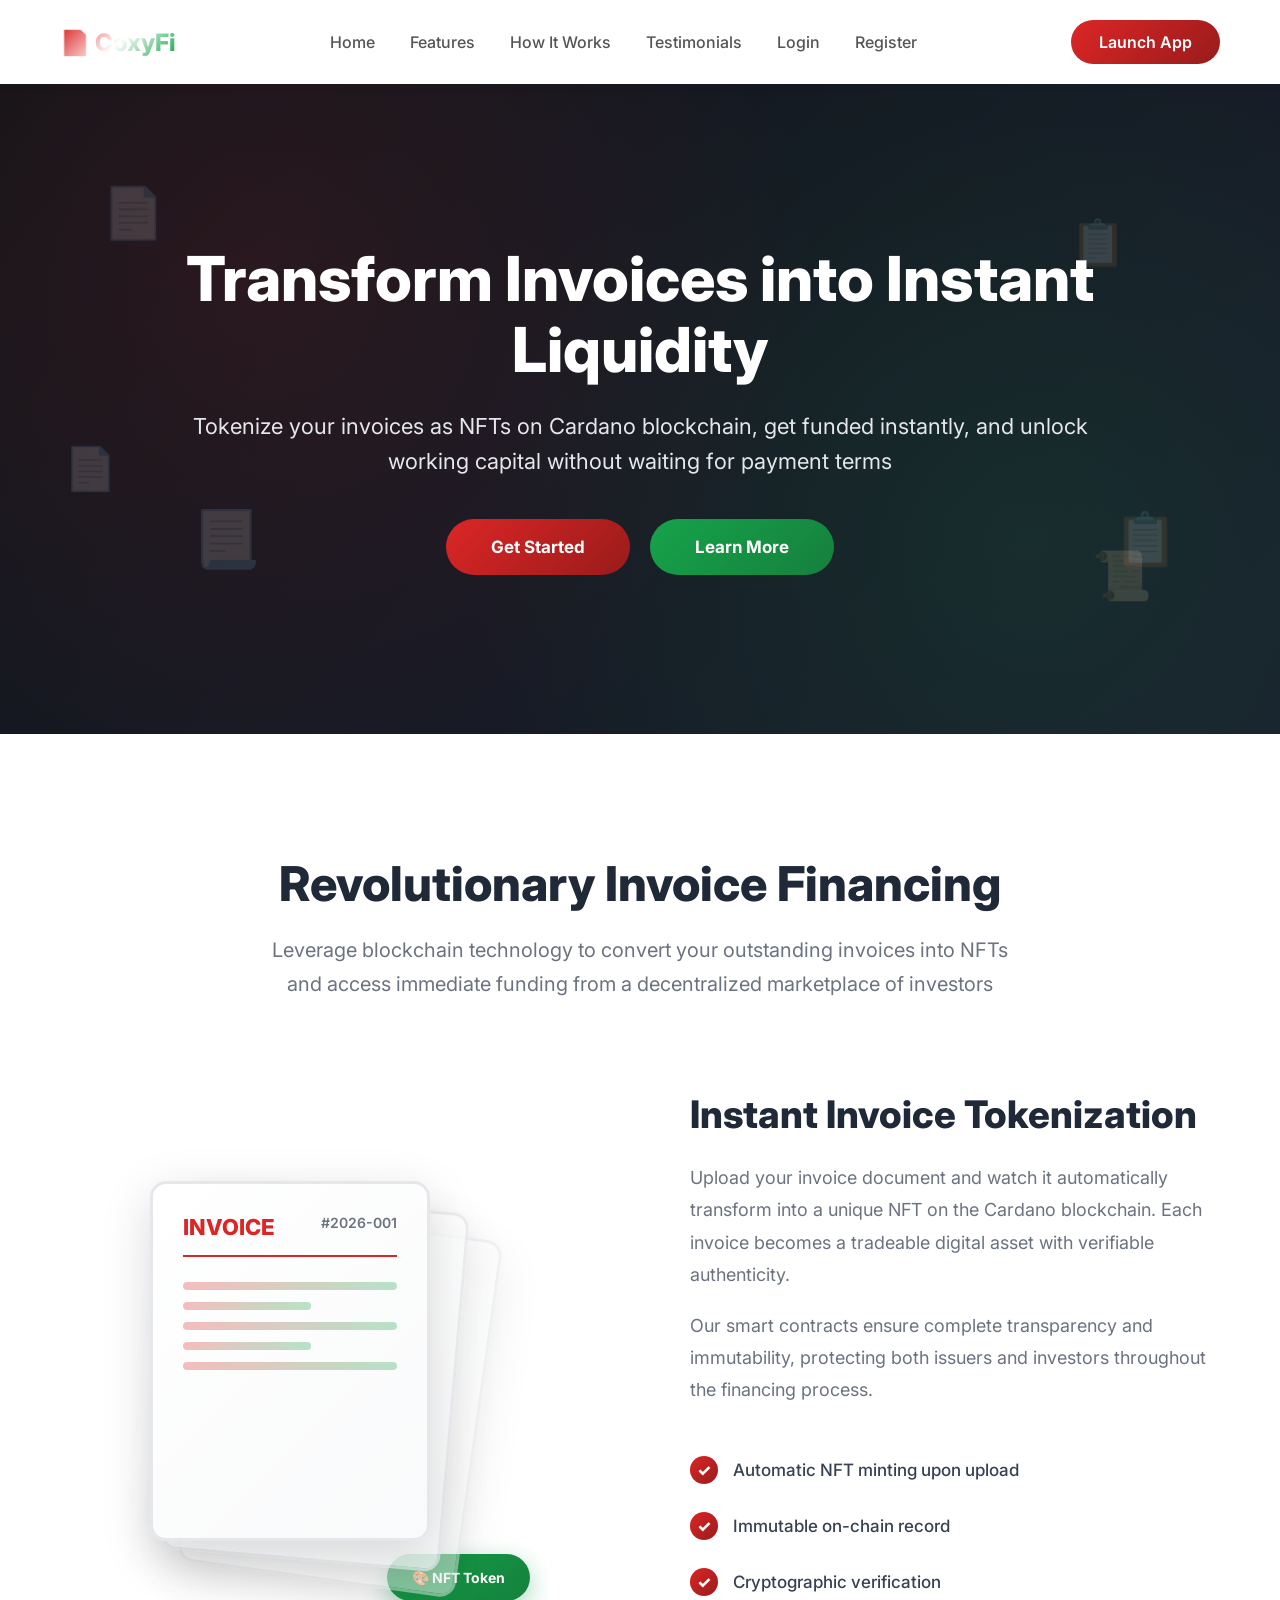
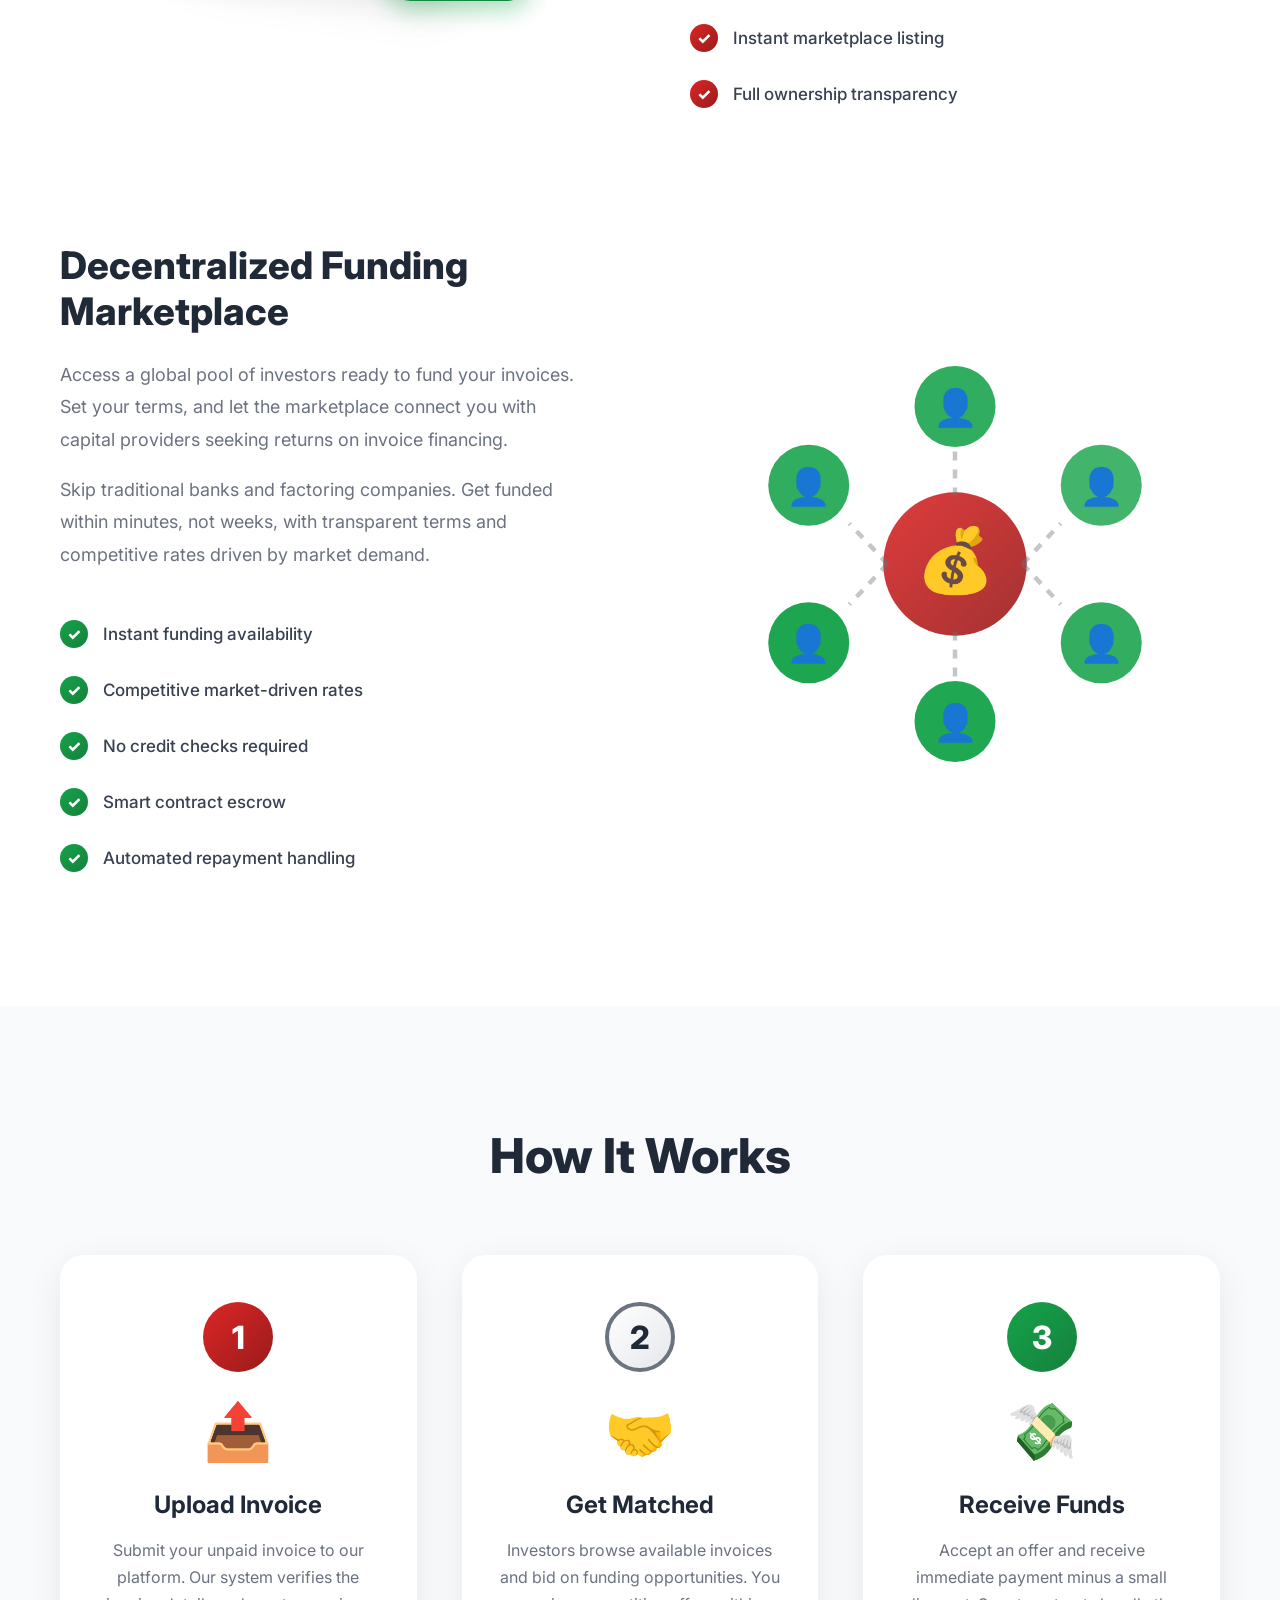
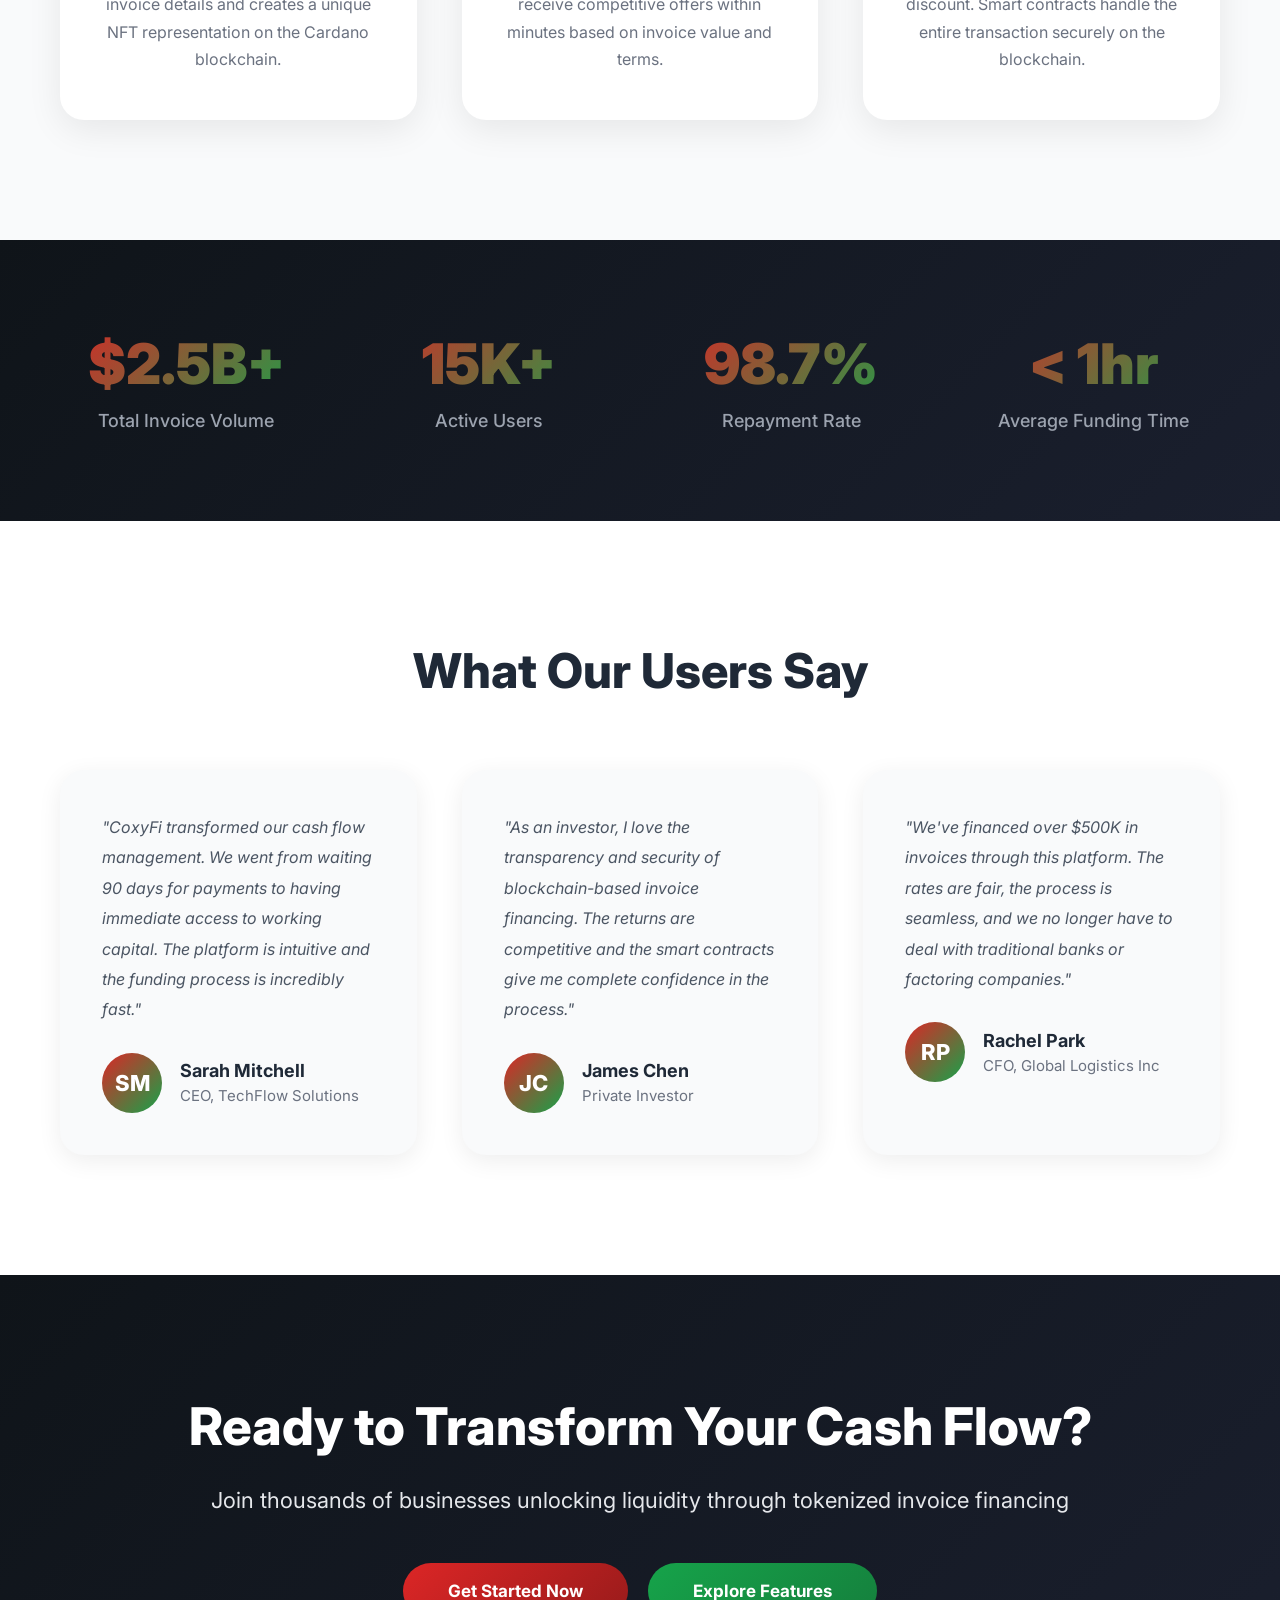
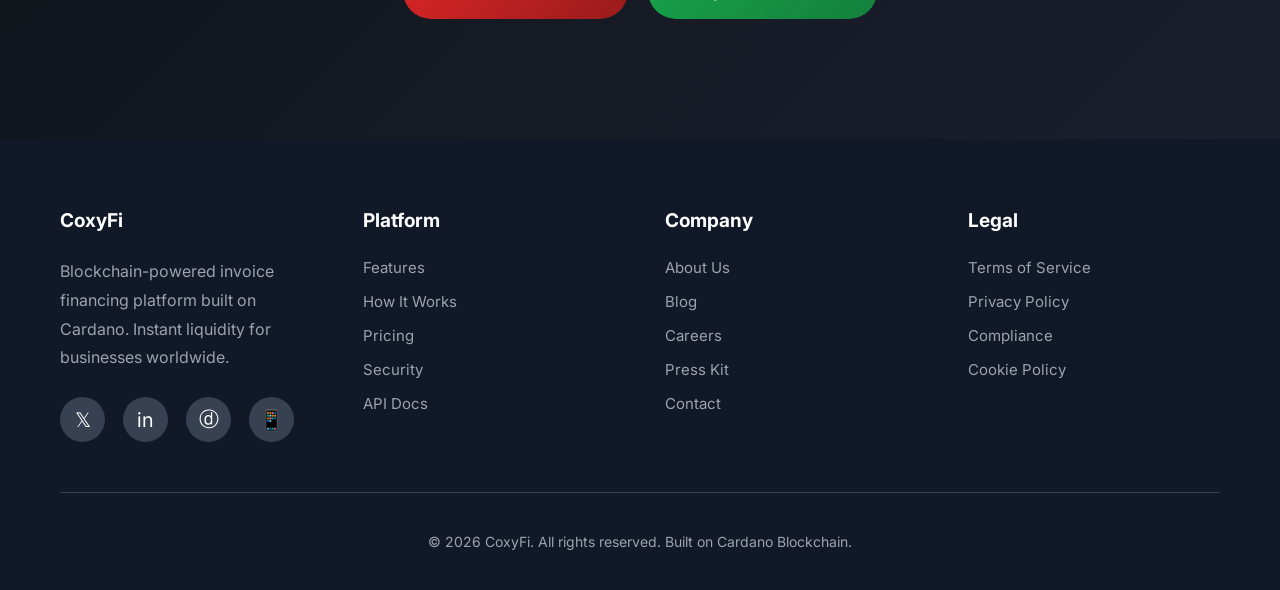
==== Job-69799/index.html @ 393293cd "new" ====
<!DOCTYPE html>
<html lang="en">
<head>
  <meta name="google-site-verification" content="g15MsRYz-EaD4_jVAb0_y1AlkuP0_rYGeJ5r_LJmcfE" />
  <meta charset="UTF-8">
  <meta name="viewport" content="width=device-width, initial-scale=1.0">
  <title>Invoice Finance - Tokenized Invoice Financing on Cardano</title>
  <link href="https://fonts.googleapis.com/css2?family=Inter:wght@300;400;600;700;800&display=swap" rel="stylesheet">
  <style>
    * {
      margin: 0;
      padding: 0;
      box-sizing: border-box;
    }

    body {
      font-family: 'Inter', sans-serif;
      color: #333;
      overflow-x: hidden;
    }

    /* Navigation */
    nav {
      display: flex;
      justify-content: space-between;
      align-items: center;
      padding: 20px 60px;
      background: white;
      box-shadow: 0 2px 10px rgba(0,0,0,0.05);
      position: sticky;
      top: 0;
      z-index: 1000;
    }

    .logo {
      display: flex;
      align-items: center;
      gap: 10px;
      font-size: 24px;
      font-weight: 800;
      background: linear-gradient(135deg, #dc2626 0%, #fff 50%, #16a34a 100%);
      -webkit-background-clip: text;
      -webkit-text-fill-color: transparent;
    }

    .nav-links {
      display: flex;
      gap: 35px;
      list-style: none;
    }

    .nav-links a {
      text-decoration: none;
      color: #555;
      font-weight: 500;
      transition: color 0.3s;
    }

    .nav-links a:hover {
      color: #dc2626;
    }

    .nav-cta {
      background: linear-gradient(135deg, #dc2626, #991b1b);
      color: white;
      padding: 12px 28px;
      border-radius: 25px;
      border: none;
      font-weight: 600;
      cursor: pointer;
      transition: all 0.3s;
      text-decoration: none;
    }

    .nav-cta:hover {
      transform: translateY(-2px);
      box-shadow: 0 4px 12px rgba(220, 38, 38, 0.4);
    }

    /* Hero Section */
    .hero {
      background: linear-gradient(135deg, #0f1419 0%, #1a1f2e 100%);
      padding: 120px 60px;
      position: relative;
      overflow: hidden;
      min-height: 650px;
      display: flex;
      align-items: center;
      justify-content: center;
    }

    .hero::before {
      content: '';
      position: absolute;
      inset: 0;
      background-image: 
        radial-gradient(circle at 20% 30%, rgba(220, 38, 38, 0.12) 0%, transparent 50%),
        radial-gradient(circle at 80% 70%, rgba(22, 163, 74, 0.12) 0%, transparent 50%);
      animation: pulse 15s ease-in-out infinite;
    }

    @keyframes pulse {
      0%, 100% { opacity: 1; }
      50% { opacity: 0.6; }
    }

    .hero-content {
      position: relative;
      z-index: 2;
      text-align: center;
      max-width: 950px;
    }

    .hero h1 {
      font-size: 62px;
      color: white;
      margin-bottom: 24px;
      line-height: 1.15;
      font-weight: 800;
      animation: fadeInUp 0.8s ease;
    }

    .hero p {
      font-size: 22px;
      color: #e5e7eb;
      margin-bottom: 40px;
      line-height: 1.6;
      animation: fadeInUp 1s ease;
    }

    @keyframes fadeInUp {
      from {
        opacity: 0;
        transform: translateY(30px);
      }
      to {
        opacity: 1;
        transform: translateY(0);
      }
    }

    .hero-buttons {
      display: flex;
      gap: 20px;
      justify-content: center;
      animation: fadeInUp 1.2s ease;
    }

    .btn-primary {
      background: linear-gradient(135deg, #dc2626, #991b1b);
      color: white;
      padding: 18px 45px;
      border: none;
      border-radius: 30px;
      font-size: 17px;
      font-weight: 700;
      cursor: pointer;
      transition: all 0.3s;
      text-decoration: none;
      display: inline-block;
    }

    .btn-primary:hover {
      transform: translateY(-3px);
      box-shadow: 0 10px 25px rgba(220, 38, 38, 0.5);
    }

    .btn-secondary {
      background: linear-gradient(135deg, #16a34a, #15803d);
      color: white;
      padding: 18px 45px;
      border: none;
      border-radius: 30px;
      font-size: 17px;
      font-weight: 700;
      cursor: pointer;
      transition: all 0.3s;
      text-decoration: none;
      display: inline-block;
    }

    .btn-secondary:hover {
      transform: translateY(-3px);
      box-shadow: 0 10px 25px rgba(22, 163, 74, 0.5);
    }

    /* Floating Invoices */
    .floating-invoices {
      position: absolute;
      width: 100%;
      height: 100%;
      top: 0;
      left: 0;
    }

    .invoice-float {
      position: absolute;
      animation: floatInvoice 8s ease-in-out infinite;
      opacity: 0.15;
    }

    .invoice-1 { top: 15%; left: 8%; animation-delay: 0s; font-size: 50px; }
    .invoice-2 { top: 20%; right: 12%; animation-delay: 1.5s; font-size: 45px; }
    .invoice-3 { bottom: 25%; left: 15%; animation-delay: 3s; font-size: 55px; }
    .invoice-4 { bottom: 20%; right: 10%; animation-delay: 2s; font-size: 48px; }
    .invoice-5 { top: 55%; left: 5%; animation-delay: 4s; font-size: 42px; }
    .invoice-6 { top: 65%; right: 8%; animation-delay: 1s; font-size: 52px; }

    @keyframes floatInvoice {
      0%, 100% { transform: translateY(0) rotate(0deg); }
      25% { transform: translateY(-30px) rotate(8deg); }
      50% { transform: translateY(-20px) rotate(-8deg); }
      75% { transform: translateY(-25px) rotate(5deg); }
    }

    /* Features Section */
    .features {
      padding: 120px 60px;
      background: white;
    }

    .features-header {
      text-align: center;
      margin-bottom: 90px;
    }

    .features-header h2 {
      font-size: 48px;
      margin-bottom: 20px;
      color: #1f2937;
      font-weight: 800;
    }

    .features-header p {
      font-size: 20px;
      color: #6b7280;
      max-width: 750px;
      margin: 0 auto;
      line-height: 1.7;
    }

    .features-grid {
      display: grid;
      grid-template-columns: repeat(2, 1fr);
      gap: 100px;
      max-width: 1300px;
      margin: 0 auto;
      align-items: center;
    }

    /* Invoice Visual */
    .invoice-visual {
      position: relative;
      height: 500px;
      display: flex;
      align-items: center;
      justify-content: center;
    }

    .invoice-stack {
      position: relative;
      width: 350px;
      height: 450px;
    }

    .invoice-doc {
      position: absolute;
      width: 280px;
      height: 360px;
      background: linear-gradient(135deg, #fff, #f9fafb);
      border-radius: 16px;
      box-shadow: 0 15px 50px rgba(0,0,0,0.15);
      padding: 30px;
      border: 3px solid #e5e7eb;
    }

    .invoice-doc-1 {
      top: 0;
      left: 0;
      z-index: 3;
      animation: invoicePulse 3s ease-in-out infinite;
    }

    .invoice-doc-2 {
      top: 20px;
      left: 25px;
      z-index: 2;
      opacity: 0.7;
      transform: rotate(5deg);
    }

    .invoice-doc-3 {
      top: 40px;
      left: 50px;
      z-index: 1;
      opacity: 0.5;
      transform: rotate(8deg);
    }

    @keyframes invoicePulse {
      0%, 100% { transform: translateY(0) scale(1); }
      50% { transform: translateY(-15px) scale(1.05); }
    }

    .invoice-header {
      display: flex;
      justify-content: space-between;
      margin-bottom: 25px;
      padding-bottom: 15px;
      border-bottom: 2px solid #dc2626;
    }

    .invoice-title {
      font-size: 22px;
      font-weight: 800;
      color: #dc2626;
    }

    .invoice-number {
      font-size: 14px;
      color: #6b7280;
      font-weight: 600;
    }

    .invoice-line {
      height: 8px;
      background: linear-gradient(90deg, #dc2626, #16a34a);
      border-radius: 4px;
      margin: 12px 0;
      opacity: 0.3;
    }

    .invoice-line.short {
      width: 60%;
    }

    .nft-badge {
      position: absolute;
      bottom: 30px;
      right: -30px;
      background: linear-gradient(135deg, #16a34a, #15803d);
      color: white;
      padding: 15px 25px;
      border-radius: 50px;
      font-weight: 700;
      font-size: 14px;
      box-shadow: 0 8px 25px rgba(22, 163, 74, 0.4);
      animation: badgePulse 2s ease-in-out infinite;
    }

    @keyframes badgePulse {
      0%, 100% { transform: scale(1); }
      50% { transform: scale(1.1); }
    }

    .feature-content h3 {
      font-size: 38px;
      margin-bottom: 25px;
      color: #1f2937;
      font-weight: 800;
    }

    .feature-content p {
      font-size: 18px;
      color: #6b7280;
      line-height: 1.8;
      margin-bottom: 18px;
    }

    .feature-list {
      list-style: none;
      margin-top: 35px;
    }

    .feature-list li {
      padding: 14px 0;
      display: flex;
      align-items: center;
      gap: 15px;
      font-size: 17px;
      color: #374151;
      font-weight: 500;
    }

    .feature-list li::before {
      content: '✓';
      width: 28px;
      height: 28px;
      background: linear-gradient(135deg, #16a34a, #15803d);
      color: white;
      border-radius: 50%;
      display: flex;
      align-items: center;
      justify-content: center;
      flex-shrink: 0;
      font-weight: 800;
      font-size: 16px;
    }

    .feature-list.red li::before {
      background: linear-gradient(135deg, #dc2626, #991b1b);
    }

    /* How It Works */
    .how-it-works {
      padding: 120px 60px;
      background: #f9fafb;
    }

    .how-it-works h2 {
      text-align: center;
      font-size: 48px;
      margin-bottom: 70px;
      color: #1f2937;
      font-weight: 800;
    }

    .steps-grid {
      display: grid;
      grid-template-columns: repeat(3, 1fr);
      gap: 45px;
      max-width: 1300px;
      margin: 0 auto;
    }

    .step-card {
      background: white;
      padding: 45px 35px;
      border-radius: 24px;
      text-align: center;
      box-shadow: 0 10px 35px rgba(0,0,0,0.08);
      transition: all 0.4s;
      position: relative;
      border: 2px solid transparent;
    }

    .step-card:hover {
      transform: translateY(-12px);
      box-shadow: 0 20px 50px rgba(0,0,0,0.15);
      border-color: #dc2626;
    }

    .step-number {
      width: 70px;
      height: 70px;
      background: linear-gradient(135deg, #dc2626, #991b1b);
      color: white;
      border-radius: 50%;
      display: flex;
      align-items: center;
      justify-content: center;
      font-size: 32px;
      font-weight: 800;
      margin: 0 auto 25px;
    }

    .step-card:nth-child(2) .step-number {
      background: linear-gradient(135deg, #fff, #e5e7eb);
      color: #1f2937;
      border: 4px solid #6b7280;
    }

    .step-card:nth-child(3) .step-number {
      background: linear-gradient(135deg, #16a34a, #15803d);
    }

    .step-icon {
      font-size: 56px;
      margin-bottom: 25px;
    }

    .step-card h3 {
      font-size: 24px;
      margin-bottom: 18px;
      color: #1f2937;
      font-weight: 700;
    }

    .step-card p {
      color: #6b7280;
      line-height: 1.7;
      font-size: 16px;
    }

    /* Stats */
    .stats {
      padding: 90px 60px;
      background: linear-gradient(135deg, #0f1419 0%, #1a1f2e 100%);
      color: white;
    }

    .stats-grid {
      display: grid;
      grid-template-columns: repeat(4, 1fr);
      gap: 50px;
      max-width: 1300px;
      margin: 0 auto;
      text-align: center;
    }

    .stat-item h3 {
      font-size: 56px;
      margin-bottom: 12px;
      background: linear-gradient(135deg, #dc2626, #16a34a);
      -webkit-background-clip: text;
      -webkit-text-fill-color: transparent;
      font-weight: 900;
    }

    .stat-item p {
      font-size: 18px;
      color: #9ca3af;
      font-weight: 500;
    }

    /* Testimonials */
    .testimonials {
      padding: 120px 60px;
      background: white;
    }

    .testimonials h2 {
      text-align: center;
      font-size: 48px;
      margin-bottom: 70px;
      color: #1f2937;
      font-weight: 800;
    }

    .testimonial-grid {
      display: grid;
      grid-template-columns: repeat(3, 1fr);
      gap: 45px;
      max-width: 1300px;
      margin: 0 auto;
    }

    .testimonial {
      background: #f9fafb;
      padding: 40px;
      border-radius: 24px;
      box-shadow: 0 6px 25px rgba(0,0,0,0.07);
      transition: all 0.4s;
      border: 2px solid transparent;
    }

    .testimonial:hover {
      transform: translateY(-8px);
      box-shadow: 0 12px 40px rgba(0,0,0,0.12);
      border-color: #16a34a;
    }

    .testimonial-text {
      color: #4b5563;
      line-height: 1.9;
      margin-bottom: 28px;
      font-style: italic;
      font-size: 16px;
    }

    .testimonial-author {
      display: flex;
      align-items: center;
      gap: 18px;
    }

    .author-avatar {
      width: 60px;
      height: 60px;
      border-radius: 50%;
      background: linear-gradient(135deg, #dc2626, #16a34a);
      display: flex;
      align-items: center;
      justify-content: center;
      color: white;
      font-weight: 800;
      font-size: 22px;
    }

    .author-info h4 {
      font-size: 18px;
      margin-bottom: 5px;
      color: #1f2937;
      font-weight: 700;
    }

    .author-info p {
      font-size: 15px;
      color: #6b7280;
    }

    /* CTA Section */
    .cta-section {
      padding: 120px 60px;
      background: linear-gradient(135deg, #0f1419 0%, #1a1f2e 100%);
      text-align: center;
      color: white;
    }

    .cta-section h2 {
      font-size: 52px;
      margin-bottom: 25px;
      font-weight: 800;
    }

    .cta-section p {
      font-size: 22px;
      color: #e5e7eb;
      margin-bottom: 45px;
      line-height: 1.6;
    }

    /* Footer */
    footer {
      background: #111827;
      color: white;
      padding: 70px 60px 40px;
    }

    .footer-content {
      max-width: 1300px;
      margin: 0 auto;
      display: grid;
      grid-template-columns: repeat(4, 1fr);
      gap: 50px;
      margin-bottom: 50px;
    }

    .footer-section h3 {
      margin-bottom: 25px;
      font-size: 19px;
      font-weight: 700;
    }

    .footer-section ul {
      list-style: none;
    }

    .footer-section ul li {
      margin-bottom: 14px;
    }

    .footer-section a {
      color: #9ca3af;
      text-decoration: none;
      transition: color 0.3s;
      font-size: 15px;
    }

    .footer-section a:hover {
      color: white;
    }

    .social-links {
      display: flex;
      gap: 18px;
      margin-top: 25px;
    }

    .social-icon {
      width: 45px;
      height: 45px;
      background: #374151;
      border-radius: 50%;
      display: flex;
      align-items: center;
      justify-content: center;
      transition: all 0.3s;
      cursor: pointer;
      font-size: 20px;
    }

    .social-icon:hover {
      background: #dc2626;
      transform: translateY(-4px);
    }

    .footer-bottom {
      text-align: center;
      padding-top: 40px;
      border-top: 1px solid #374151;
      color: #9ca3af;
      font-size: 14px;
    }

    @media (max-width: 768px) {
      .features-grid,
      .steps-grid,
      .testimonial-grid,
      .stats-grid,
      .footer-content {
        grid-template-columns: 1fr;
      }

      .nav-links {
        display: none;
      }

      nav,
      .hero,
      .features,
      .how-it-works,
      .testimonials,
      .cta-section,
      footer {
        padding-left: 30px;
        padding-right: 30px;
      }

      .hero h1 {
        font-size: 38px;
      }

      .invoice-visual {
        height: 400px;
      }

      .hero-buttons {
        flex-direction: column;
      }
    }
  </style>
</head>
<body>
  <!-- Navigation -->
  <nav>
    <div class="logo">
      📄 CoxyFi
    </div>
    <ul class="nav-links">
      <li><a href="#home">Home</a></li>
      <li><a href="#features">Features</a></li>
      <li><a href="#how-it-works">How It Works</a></li>
      <li><a href="#testimonials">Testimonials</a></li>
      <li><a href="login.php">Login</a></li>
      <li><a href="register.php">Register</a></li>
    </ul>
    <a href="app.php" class="nav-cta">Launch App</a>
  </nav>

  <!-- Hero Section -->
  <section class="hero" id="home">
    <div class="floating-invoices">
      <div class="invoice-float invoice-1">📄</div>
      <div class="invoice-float invoice-2">📋</div>
      <div class="invoice-float invoice-3">📃</div>
      <div class="invoice-float invoice-4">📜</div>
      <div class="invoice-float invoice-5">📄</div>
      <div class="invoice-float invoice-6">📋</div>
    </div>
    <div class="hero-content">
      <h1>Transform Invoices into Instant Liquidity</h1>
      <p>Tokenize your invoices as NFTs on Cardano blockchain, get funded instantly, and unlock working capital without waiting for payment terms</p>
      <div class="hero-buttons">
        <a href="register.php" class="btn-primary">Get Started</a>
        <a href="doc.html" class="btn-secondary">Learn More</a>
      </div>
    </div>
  </section>

  <!-- Features Section -->
  <section class="features" id="features">
    <div class="features-header">
      <h2>Revolutionary Invoice Financing</h2>
      <p>Leverage blockchain technology to convert your outstanding invoices into NFTs and access immediate funding from a decentralized marketplace of investors</p>
    </div>

    <!-- Tokenization Feature -->
    <div class="features-grid">
      <div class="invoice-visual">
        <div class="invoice-stack">
          <div class="invoice-doc invoice-doc-3"></div>
          <div class="invoice-doc invoice-doc-2"></div>
          <div class="invoice-doc invoice-doc-1">
            <div class="invoice-header">
              <div class="invoice-title">INVOICE</div>
              <div class="invoice-number">#2026-001</div>
            </div>
            <div class="invoice-line"></div>
            <div class="invoice-line short"></div>
            <div class="invoice-line"></div>
            <div class="invoice-line short"></div>
            <div class="invoice-line"></div>
          </div>
          <div class="nft-badge">🎨 NFT Token</div>
        </div>
      </div>
      
      <div class="feature-content">
        <h3>Instant Invoice Tokenization</h3>
        <p>Upload your invoice document and watch it automatically transform into a unique NFT on the Cardano blockchain. Each invoice becomes a tradeable digital asset with verifiable authenticity.</p>
        <p>Our smart contracts ensure complete transparency and immutability, protecting both issuers and investors throughout the financing process.</p>
        <ul class="feature-list red">
          <li>Automatic NFT minting upon upload</li>
          <li>Immutable on-chain record</li>
          <li>Cryptographic verification</li>
          <li>Instant marketplace listing</li>
          <li>Full ownership transparency</li>
        </ul>
      </div>
    </div>

    <!-- Funding Feature -->
    <div class="features-grid" style="margin-top: 120px;">
      <div class="feature-content">
        <h3>Decentralized Funding Marketplace</h3>
        <p>Access a global pool of investors ready to fund your invoices. Set your terms, and let the marketplace connect you with capital providers seeking returns on invoice financing.</p>
        <p>Skip traditional banks and factoring companies. Get funded within minutes, not weeks, with transparent terms and competitive rates driven by market demand.</p>
        <ul class="feature-list">
          <li>Instant funding availability</li>
          <li>Competitive market-driven rates</li>
          <li>No credit checks required</li>
          <li>Smart contract escrow</li>
          <li>Automated repayment handling</li>
        </ul>
      </div>

      <div class="invoice-visual">
        <svg width="450" height="450" viewBox="0 0 200 200" xmlns="http://www.w3.org/2000/svg">
          <!-- Central Hub -->
          <circle cx="100" cy="100" r="30" fill="url(#redGradient)" opacity="0.9">
            <animate attributeName="r" values="30;35;30" dur="3s" repeatCount="indefinite"/>
          </circle>
          <text x="100" y="108" font-size="28" fill="white" text-anchor="middle" font-weight="bold">💰</text>
          
          <!-- Investor Nodes -->
          <circle cx="100" cy="30" r="18" fill="#16a34a" opacity="0.8">
            <animate attributeName="opacity" values="0.8;1;0.8" dur="2s" repeatCount="indefinite"/>
          </circle>
          <text x="100" y="36" font-size="16" fill="white" text-anchor="middle">👤</text>
          
          <circle cx="165" cy="65" r="18" fill="#16a34a" opacity="0.8">
            <animate attributeName="opacity" values="0.8;1;0.8" dur="2s" begin="0.4s" repeatCount="indefinite"/>
          </circle>
          <text x="165" y="71" font-size="16" fill="white" text-anchor="middle">👤</text>
          
          <circle cx="165" cy="135" r="18" fill="#16a34a" opacity="0.8">
            <animate attributeName="opacity" values="0.8;1;0.8" dur="2s" begin="0.8s" repeatCount="indefinite"/>
          </circle>
          <text x="165" y="141" font-size="16" fill="white" text-anchor="middle">👤</text>
          
          <circle cx="100" cy="170" r="18" fill="#16a34a" opacity="0.8">
            <animate attributeName="opacity" values="0.8;1;0.8" dur="2s" begin="1.2s" repeatCount="indefinite"/>
          </circle>
          <text x="100" y="176" font-size="16" fill="white" text-anchor="middle">👤</text>
          
          <circle cx="35" cy="135" r="18" fill="#16a34a" opacity="0.8">
            <animate attributeName="opacity" values="0.8;1;0.8" dur="2s" begin="1.6s" repeatCount="indefinite"/>
          </circle>
          <text x="35" y="141" font-size="16" fill="white" text-anchor="middle">👤</text>
          
          <circle cx="35" cy="65" r="18" fill="#16a34a" opacity="0.8">
            <animate attributeName="opacity" values="0.8;1;0.8" dur="2s" begin="2s" repeatCount="indefinite"/>
          </circle>
          <text x="35" y="71" font-size="16" fill="white" text-anchor="middle">👤</text>
          
          <!-- Connection Lines -->
          <line x1="100" y1="70" x2="100" y2="48" stroke="#6b7280" stroke-width="2" stroke-dasharray="4,4" opacity="0.4"/>
          <line x1="130" y1="100" x2="147" y2="82" stroke="#6b7280" stroke-width="2" stroke-dasharray="4,4" opacity="0.4"/>
          <line x1="130" y1="100" x2="147" y2="118" stroke="#6b7280" stroke-width="2" stroke-dasharray="4,4" opacity="0.4"/>
          <line x1="100" y1="130" x2="100" y2="152" stroke="#6b7280" stroke-width="2" stroke-dasharray="4,4" opacity="0.4"/>
          <line x1="70" y1="100" x2="53" y2="118" stroke="#6b7280" stroke-width="2" stroke-dasharray="4,4" opacity="0.4"/>
          <line x1="70" y1="100" x2="53" y2="82" stroke="#6b7280" stroke-width="2" stroke-dasharray="4,4" opacity="0.4"/>
          
          <defs>
            <linearGradient id="redGradient" x1="0%" y1="0%" x2="100%" y2="100%">
              <stop offset="0%" style="stop-color:#dc2626;stop-opacity:1" />
              <stop offset="100%" style="stop-color:#991b1b;stop-opacity:1" />
            </linearGradient>
          </defs>
        </svg>
      </div>
    </div>
  </section>

  <!-- How It Works -->
  <section class="how-it-works" id="how-it-works">
    <h2>How It Works</h2>
    <div class="steps-grid">
      <div class="step-card">
        <div class="step-number">1</div>
        <div class="step-icon">📤</div>
        <h3>Upload Invoice</h3>
        <p>Submit your unpaid invoice to our platform. Our system verifies the invoice details and creates a unique NFT representation on the Cardano blockchain.</p>
      </div>
      
      <div class="step-card">
        <div class="step-number">2</div>
        <div class="step-icon">🤝</div>
        <h3>Get Matched</h3>
        <p>Investors browse available invoices and bid on funding opportunities. You receive competitive offers within minutes based on invoice value and terms.</p>
      </div>
      
      <div class="step-card">
        <div class="step-number">3</div>
        <div class="step-icon">💸</div>
        <h3>Receive Funds</h3>
        <p>Accept an offer and receive immediate payment minus a small discount. Smart contracts handle the entire transaction securely on the blockchain.</p>
      </div>
    </div>
  </section>

  <!-- Stats Section -->
  <section class="stats">
    <div class="stats-grid">
      <div class="stat-item">
        <h3>$2.5B+</h3>
        <p>Total Invoice Volume</p>
      </div>
      <div class="stat-item">
        <h3>15K+</h3>
        <p>Active Users</p>
      </div>
      <div class="stat-item">
        <h3>98.7%</h3>
        <p>Repayment Rate</p>
      </div>
      <div class="stat-item">
        <h3>< 1hr</h3>
        <p>Average Funding Time</p>
      </div>
    </div>
  </section>

  <!-- Testimonials -->
  <section class="testimonials" id="testimonials">
    <h2>What Our Users Say</h2>
    <div class="testimonial-grid">
      <div class="testimonial">
        <div class="testimonial-text">
          "CoxyFi transformed our cash flow management. We went from waiting 90 days for payments to having immediate access to working capital. The platform is intuitive and the funding process is incredibly fast."
        </div>
        <div class="testimonial-author">
          <div class="author-avatar">SM</div>
          <div class="author-info">
            <h4>Sarah Mitchell</h4>
            <p>CEO, TechFlow Solutions</p>
          </div>
        </div>
      </div>

      <div class="testimonial">
        <div class="testimonial-text">
          "As an investor, I love the transparency and security of blockchain-based invoice financing. The returns are competitive and the smart contracts give me complete confidence in the process."
        </div>
        <div class="testimonial-author">
          <div class="author-avatar">JC</div>
          <div class="author-info">
            <h4>James Chen</h4>
            <p>Private Investor</p>
          </div>
        </div>
      </div>

      <div class="testimonial">
        <div class="testimonial-text">
          "We've financed over $500K in invoices through this platform. The rates are fair, the process is seamless, and we no longer have to deal with traditional banks or factoring companies."
        </div>
        <div class="testimonial-author">
          <div class="author-avatar">RP</div>
          <div class="author-info">
            <h4>Rachel Park</h4>
            <p>CFO, Global Logistics Inc</p>
          </div>
        </div>
      </div>
    </div>
  </section>

  <!-- CTA Section -->
  <section class="cta-section">
    <h2>Ready to Transform Your Cash Flow?</h2>
    <p>Join thousands of businesses unlocking liquidity through tokenized invoice financing</p>
    <div class="hero-buttons">
      <a href="register.php" class="btn-primary">Get Started Now</a>
      <a href="#features" class="btn-secondary">Explore Features</a>
    </div>
  </section>

  <!-- Footer -->
  <footer>
    <div class="footer-content">
      <div class="footer-section">
        <h3>CoxyFi</h3>
        <p style="color: #9ca3af; line-height: 1.8; margin-top: 15px;">
          Blockchain-powered invoice financing platform built on Cardano. Instant liquidity for businesses worldwide.
        </p>
        <div class="social-links">
          <div class="social-icon">𝕏</div>
          <div class="social-icon">in</div>
          <div class="social-icon">ⓓ</div>
          <div class="social-icon">📱</div>
        </div>
      </div>

      <div class="footer-section">
        <h3>Platform</h3>
        <ul>
          <li><a href="#features">Features</a></li>
          <li><a href="#how-it-works">How It Works</a></li>
          <li><a href="#pricing">Pricing</a></li>
          <li><a href="#security">Security</a></li>
          <li><a href="doc.html">API Docs</a></li>
        </ul>
      </div>

      <div class="footer-section">
        <h3>Company</h3>
        <ul>
          <li><a href="#about">About Us</a></li>
          <li><a href="#blog">Blog</a></li>
          <li><a href="#careers">Careers</a></li>
          <li><a href="#press">Press Kit</a></li>
          <li><a href="#contact">Contact</a></li>
        </ul>
      </div>

      <div class="footer-section">
        <h3>Legal</h3>
        <ul>
          <li><a href="#terms">Terms of Service</a></li>
          <li><a href="#privacy">Privacy Policy</a></li>
          <li><a href="#compliance">Compliance</a></li>
          <li><a href="#cookies">Cookie Policy</a></li>
        </ul>
      </div>
    </div>

    <div class="footer-bottom">
      <p>&copy; 2026 CoxyFi. All rights reserved. Built on Cardano Blockchain.</p>
    </div>
  </footer>
</body>
</html>
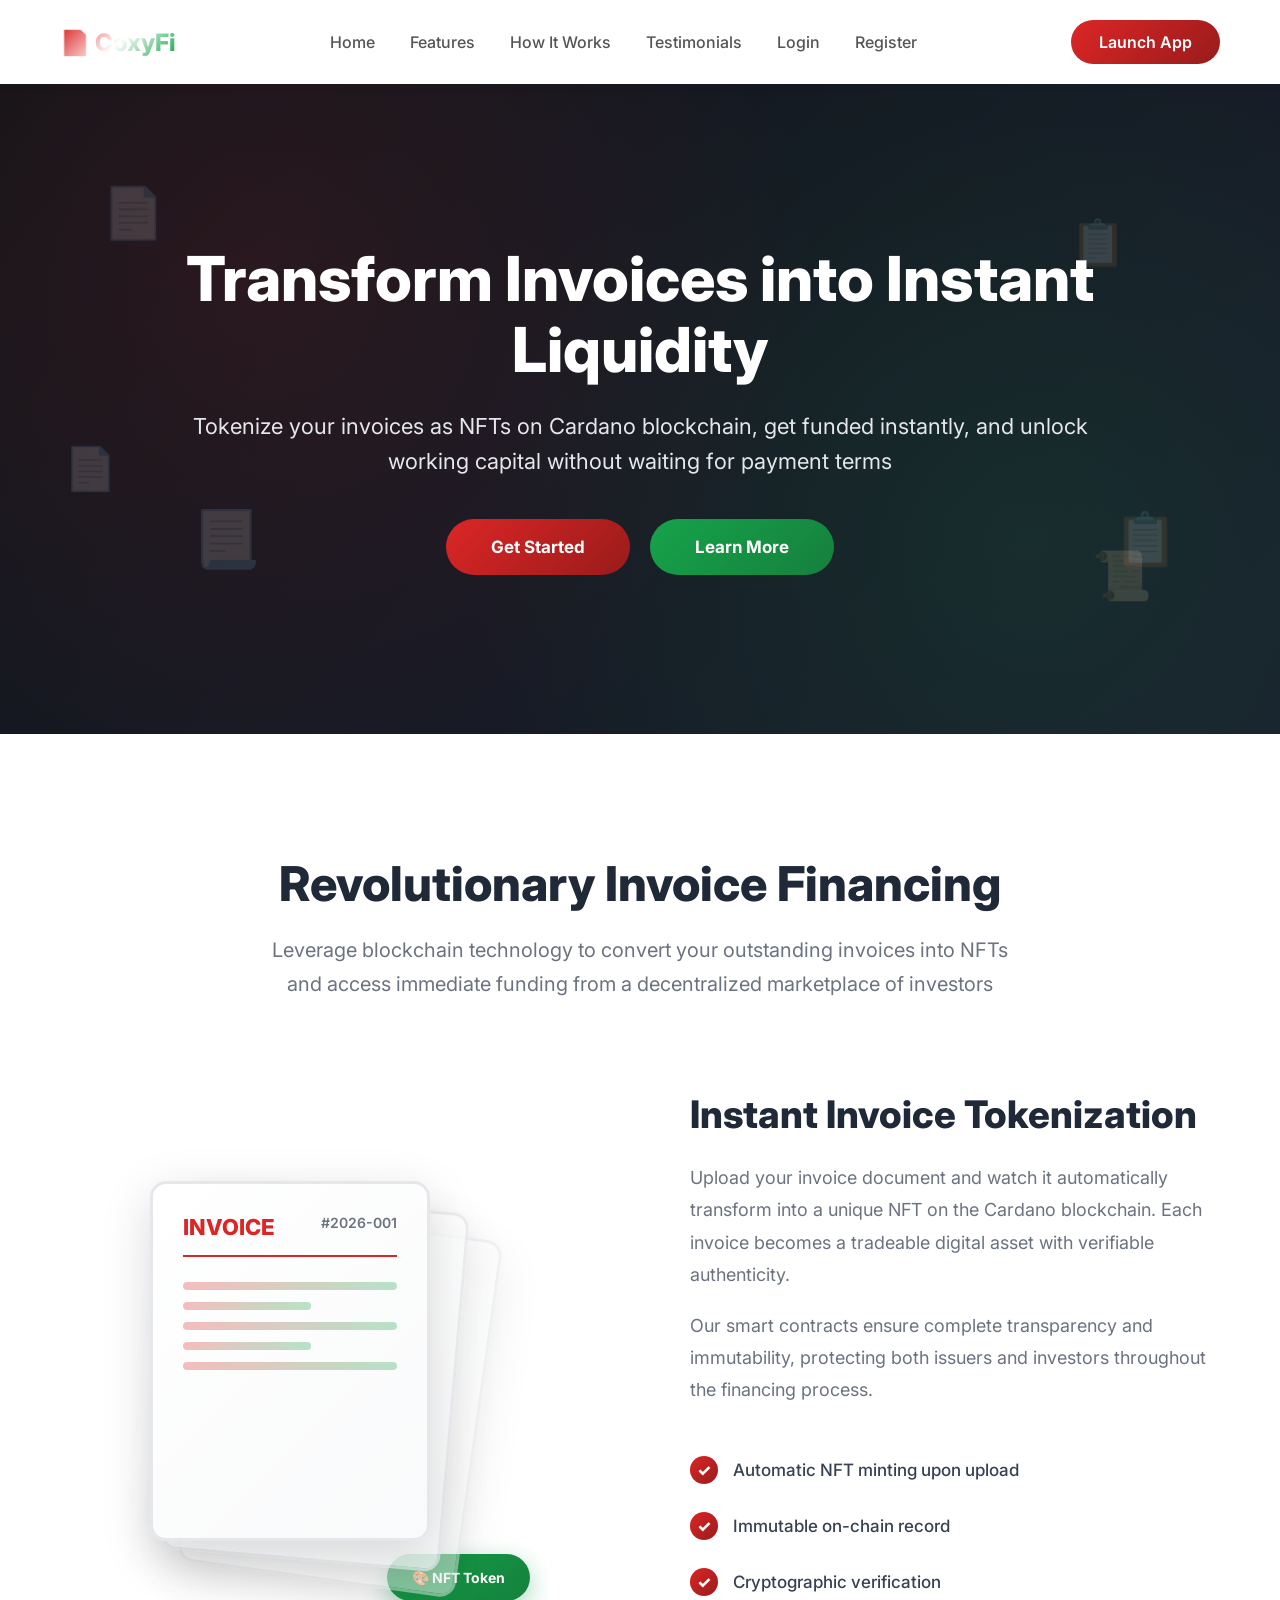
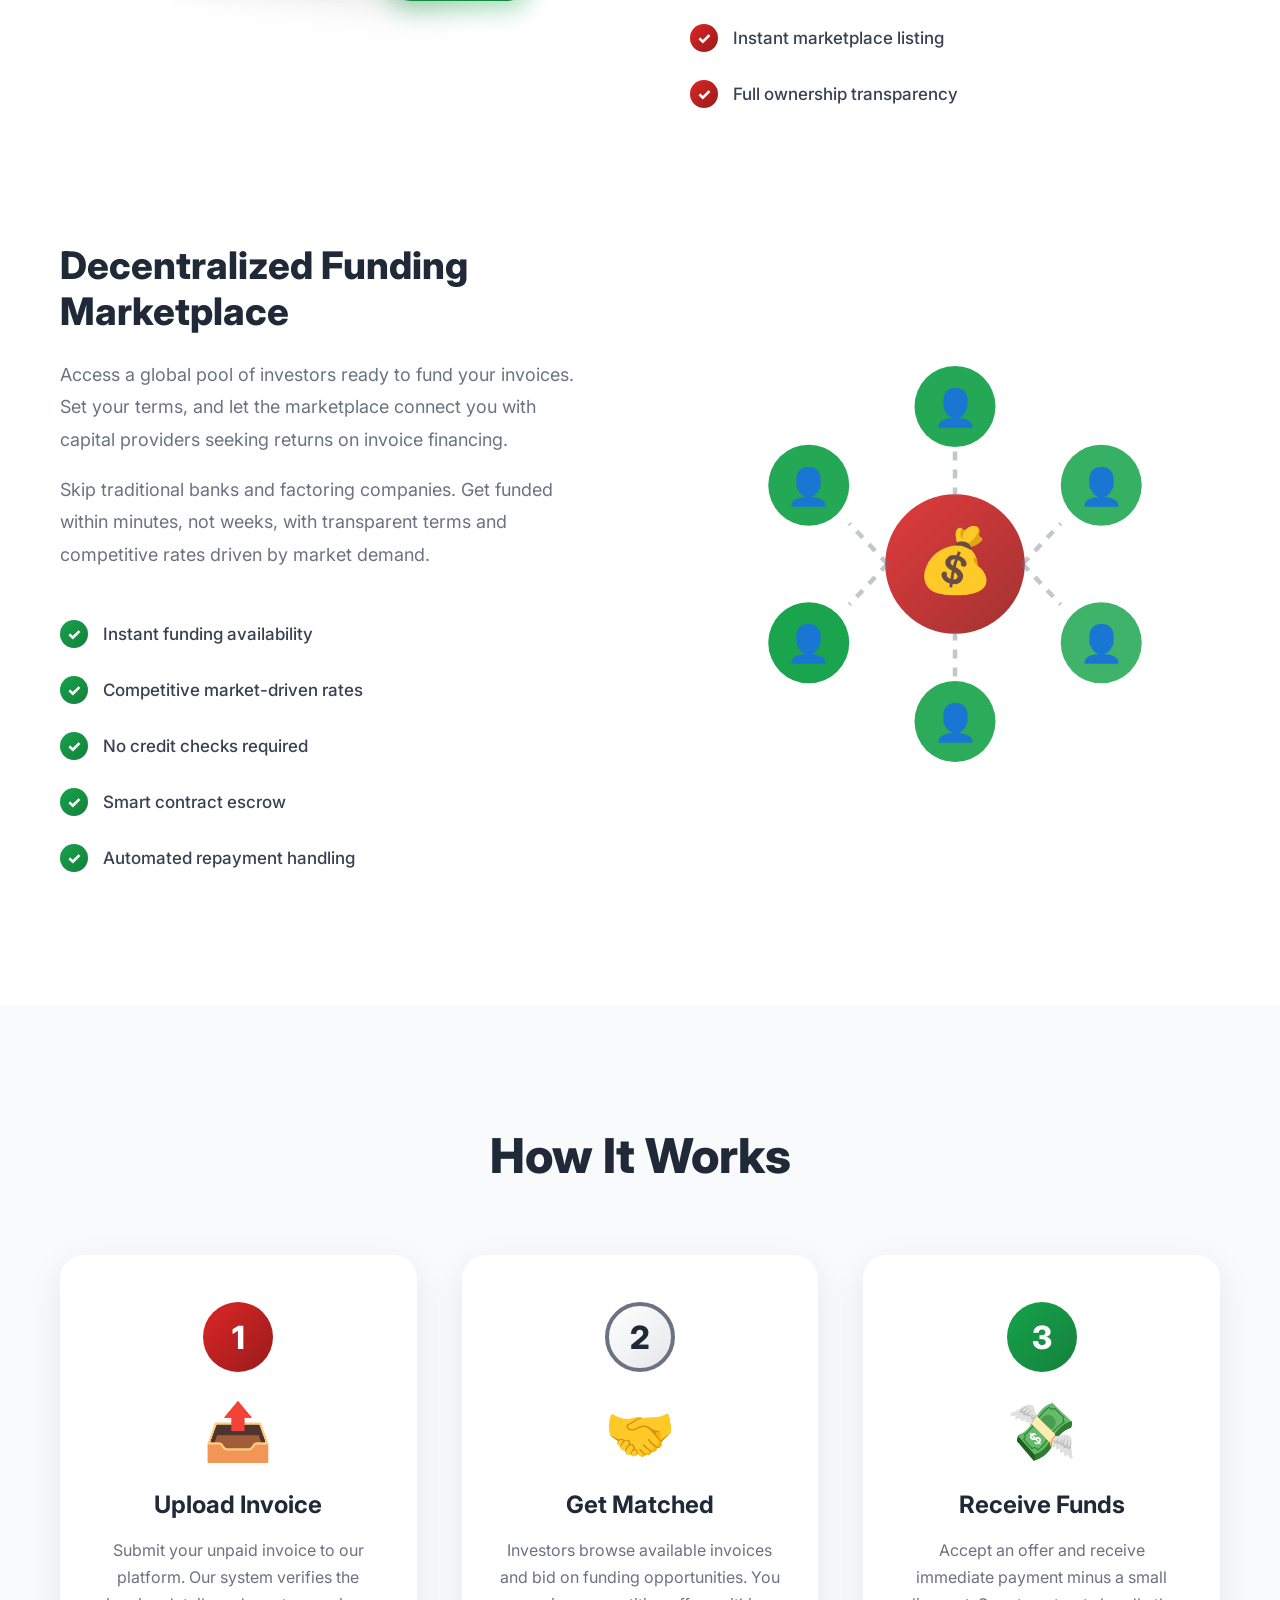
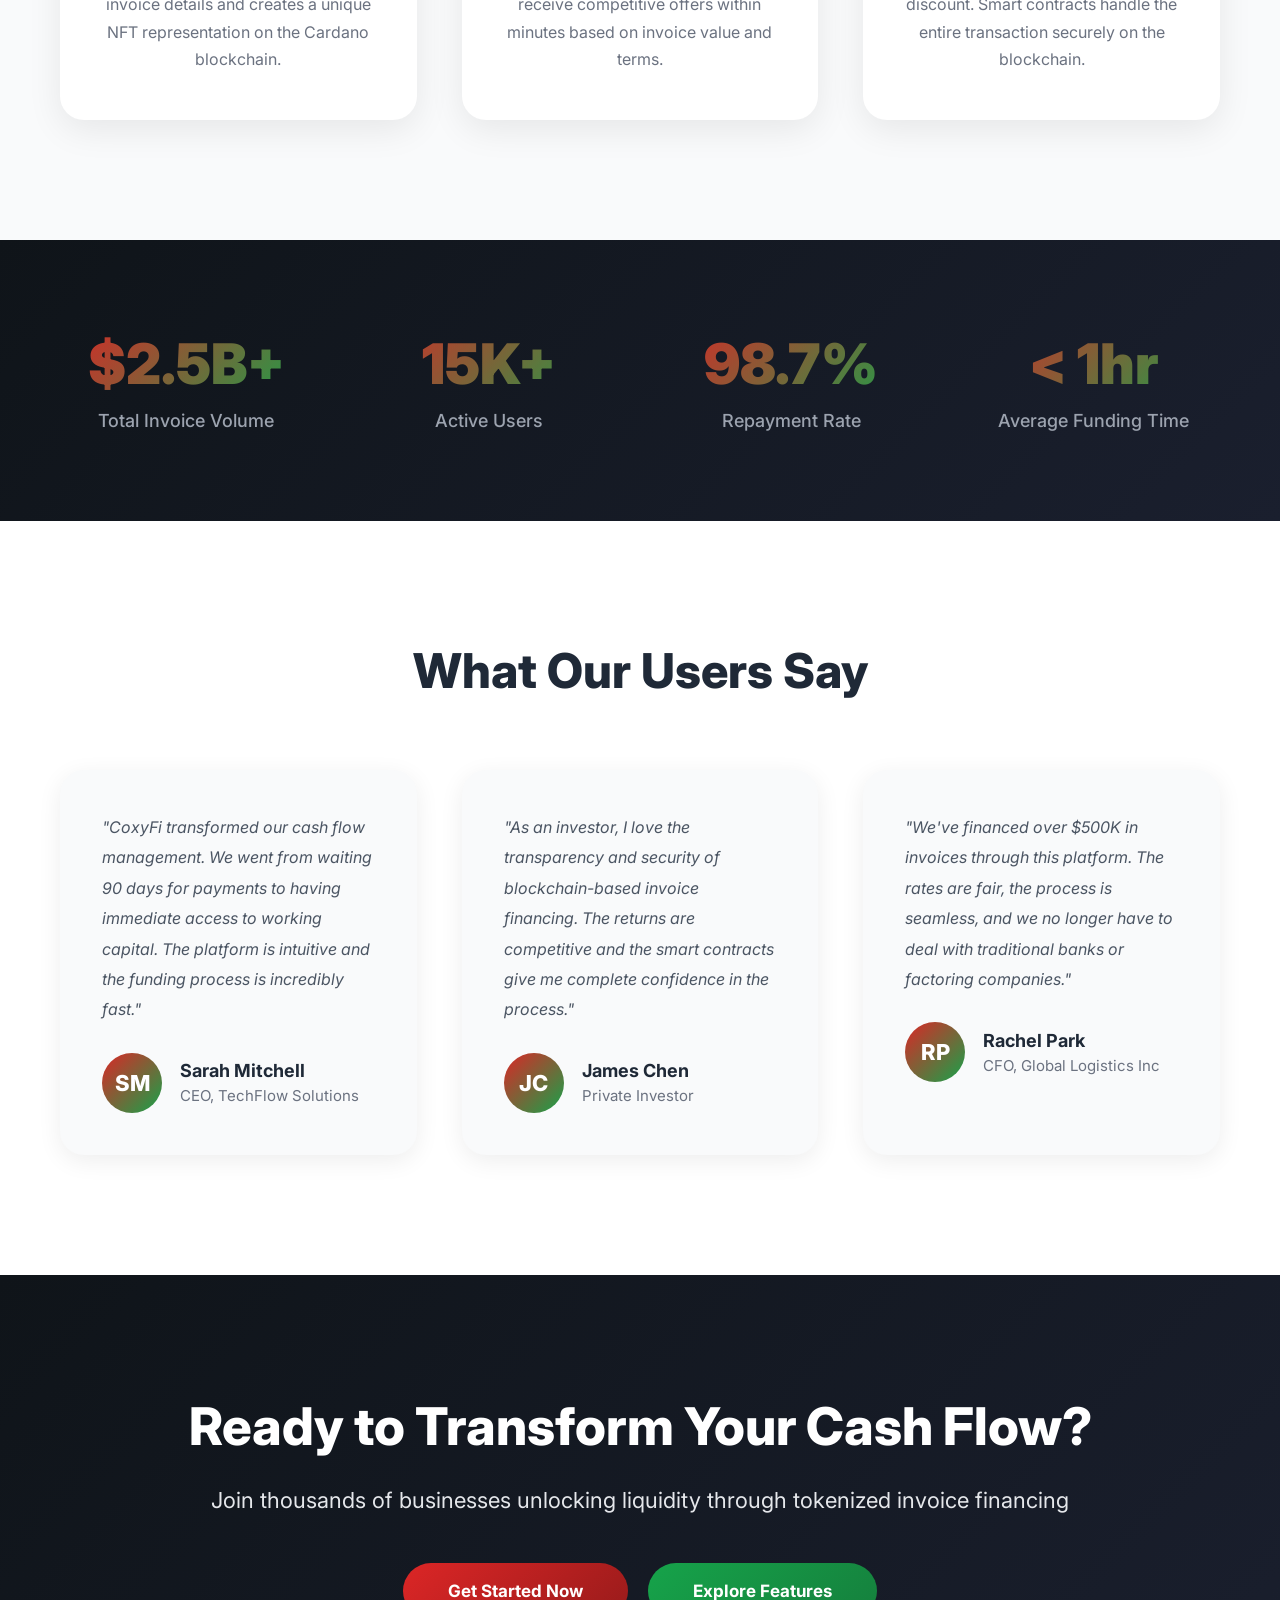
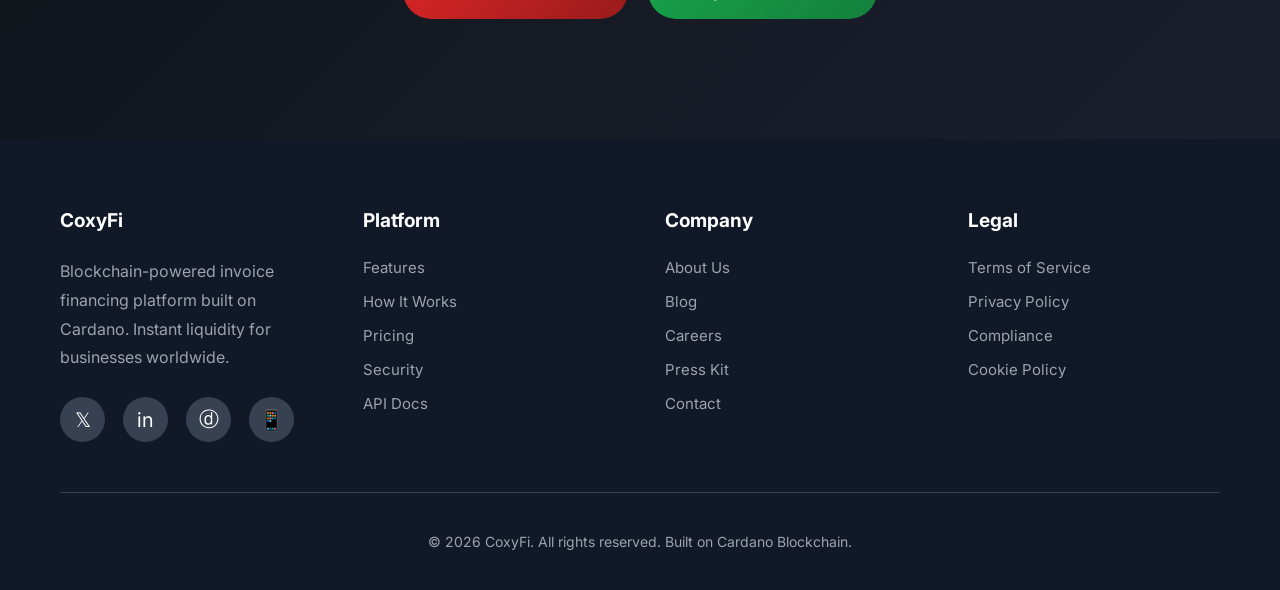
==== commit 183765d9: "new" ====
--- a/Job-69799/index.html
+++ b/Job-69799/index.html
@@ -753,7 +753,7 @@
       <p>Tokenize your invoices as NFTs on Cardano blockchain, get funded instantly, and unlock working capital without waiting for payment terms</p>
       <div class="hero-buttons">
         <a href="register.php" class="btn-primary">Get Started</a>
-        <a href="doc.html" class="btn-secondary">Learn More</a>
+        <a href="docs/01-welcome.html" class="btn-secondary">Learn More</a>
       </div>
     </div>
   </section>
